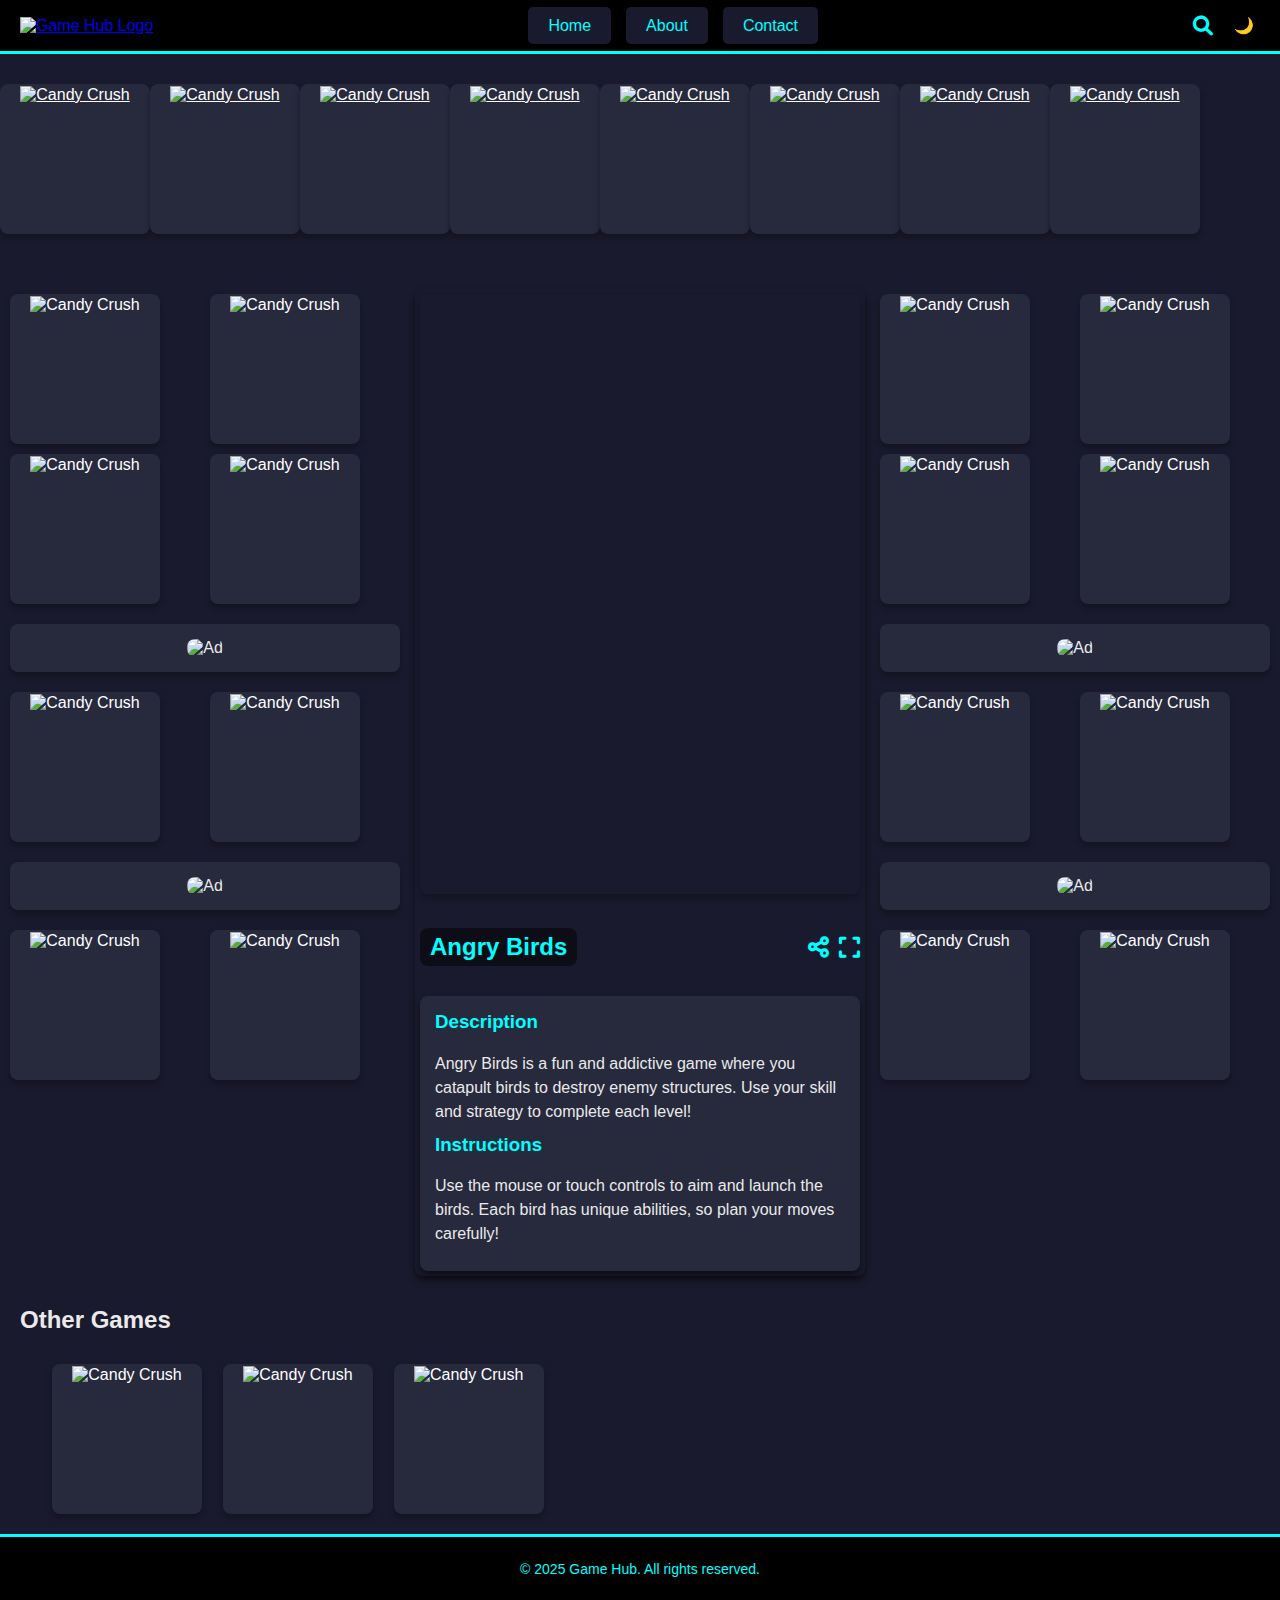
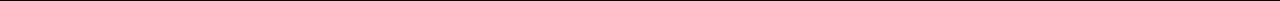
==== game/angry-birds.html @ 3f0ea78d "Update angry-birds.html" ====
<!DOCTYPE html>
<html lang="en">
<head>
    <meta charset="UTF-8">
    <meta name="viewport" content="width=device-width, initial-scale=1.0">
    <title>Game Hub - Angry Birds</title>
    <meta name="description" content="Play Angry Birds on Game Hub! Enjoy this exciting game and explore more.">
    <link rel="stylesheet" href="../gamepage.css">
    <link href="https://cdnjs.cloudflare.com/ajax/libs/font-awesome/6.0.0-beta3/css/all.min.css" rel="stylesheet">
<link href="https://cdnjs.cloudflare.com/ajax/libs/font-awesome/6.0.0-beta3/css/all.min.css" rel="stylesheet">

<style>
    /* Responsive Design */
    @media (max-width: 768px) {
        header {
            position: relative;
            display: flex;
            justify-content: space-between;
            align-items: center;
            padding: 5px 10px; /* Adjust padding for compact design */
            background-color: #000; /* Keep background consistent */
            height: 50px; /* Consistent header height */
        }

        .hamburger-menu {
            display: flex;
            justify-content: center;
            align-items: center;
            z-index: 20;
        }

        .hamburger-icon {
            font-size: 24px;
            color: #00FFFF;
            cursor: pointer;
        }

        .logo {
            flex: 1; /* Allow logo to take available space */
            text-align: center;
            margin: 0 auto;
            display: flex;
            align-items: center;
            justify-content: center;
        }

        .logo img {
            height: 30px; /* Adjust size for logo */
            object-fit: contain; /* Ensure logo fits within space */
        }

        .controls {
            display: flex;
            justify-content: flex-end; /* Align controls to the right */
            align-items: center;
            gap: 10px; /* Space between search and moon icons */
        }

        #search-icon,
        #dark-mode-toggle {
            font-size: 20px;
            color: #00FFFF;
            cursor: pointer;
            display: flex;
            align-items: center;
        }

        /* Search Overlay */
        #search-section {
            display: none; /* Initially hidden */
            position: fixed;
            top: 0;
            left: 0;
            width: 100%;
            height: 100%;
            background-color: rgba(0, 0, 0, 0.95); /* Semi-transparent black */
            z-index: 1000;
            overflow-y: auto; /* Allow scrolling */
        }

        .search-header {
            display: flex;
            justify-content: center; /* Align items horizontally */
            align-items: center;
            padding: 10px 20px;
            position: relative;
        }

        #overlay-search-bar {
            width: 90%; /* Full width on mobile */
            padding: 8px 12px; /* Adjust padding */
            font-size: 16px; /* Adjust font size */
            border: 2px solid #00FFFF; /* Cyan border */
            border-radius: 20px; /* Rounded corners */
            outline: none;
            background-color: #2a2a3b;
            color: #fff;
            box-sizing: border-box; /* Include padding in width */
            padding-right: 40px; /* Space for close button */
            position: relative;
        }

        #close-search-overlay {
            position: absolute;
            top: 50%;
            right: 15px; /* Position inside the search bar */
            transform: translateY(-50%);
            background-color: transparent;
            border: none;
            color: #00FFFF;
            font-size: 18px; /* Adjust font size */
            cursor: pointer;
            padding: 0;
            z-index: 1100;
        }

        #close-search-overlay:hover {
            color: #ff00ff; /* Change color on hover */
            transform: translateY(-50%) scale(1.2); /* Slight hover effect */
        }

        /* Game Cards Grid */
        .search-results-grid {
            display: grid;
            grid-template-columns: repeat(auto-fill, minmax(120px, 1fr)); /* Responsive grid */
            gap: 15px; /* Space between items */
            width: 100%; /* Full width */
            padding: 10px; /* Add padding */
            box-sizing: border-box;
        }

        .search-results-grid .game-card {
            position: relative;
            background: #27293d;
            color: #fff;
            text-align: center;
            border-radius: 8px;
            overflow: hidden;
            width: 100%; /* Full width for grid */
            aspect-ratio: 1; /* Maintain square ratio */
            box-shadow: 0 4px 6px rgba(0, 0, 0, 0.3);
            cursor: pointer;
        }

        .search-results-grid .game-card img {
            width: 100%;
            height: 100%;
            object-fit: cover;
        }

        .search-results-grid .game-card .game-title {
            position: absolute;
            bottom: 0;
            left: 0;
            right: 0;
            background: rgba(0, 0, 0, 0.5); /* Semi-transparent black */
            padding: 10px;
            font-size: 14px;
            color: #00FFFF; /* Cyan text */
            text-transform: uppercase;
            font-weight: bold;
        }
    }
</style>

<script>
document.addEventListener("DOMContentLoaded", function () {
    fetch("../index.html") // Fetch index.html content
        .then(response => response.text())
        .then(html => {
            let parser = new DOMParser();
            let doc = parser.parseFromString(html, "text/html");
            let gameList = doc.querySelector("#game-list"); // Find latest games

            if (gameList) {
                let latestGames = gameList.querySelectorAll(".game-card"); // Get all game cards
                let scrollingContainer = document.querySelector(".scrolling-container");

                scrollingContainer.innerHTML = ""; // ✅ Clear existing game cards first

                // Loop through latest games and add them to scrolling section
                latestGames.forEach((game, index) => {
                    if (index < 10) { // Limit to 10 latest games
                        let gameCard = document.createElement("a");
                        gameCard.classList.add("scrolling-game-card");
                        gameCard.href = game.getAttribute("href");
                        gameCard.innerHTML = game.innerHTML; // Copy image & title

                        scrollingContainer.appendChild(gameCard);
                    }
                });
            }
        })
        .catch(error => console.error("Error loading latest games:", error));
});
</script>

    
</head>
<body>
  <header>
    <div class="hamburger-menu" id="hamburger-menu">
        <div class="hamburger-icon" onclick="toggleMenu()">☰</div>
    </div>
    <div class="logo">
        <a href="index.html">
            <img src="images/logo.png" alt="Game Hub Logo">
        </a>
    </div>
    <nav>
       <ul class="nav-links">
            <li><a href="Category/action/Index.html">Home</a></li>
            <li><a href="about.html">About</a></li>
            <li><a href="contact.html">Contact</a></li>
        </ul>
    </nav>
  <div class="controls">
  <i id="search-icon" class="fas fa-search" onclick="openSearchSection()"></i>
      
 <div id="search-section" class="search-overlay">
    <div class="search-header">
        <input
            type="text"
            id="overlay-search-bar"
            placeholder="Search a game to play..."
            oninput="filterGamesOverlay()"
        />
        <button id="close-search-overlay" onclick="closeSearchSection()">✖</button>
    </div>
    <h2>Games</h2>
    <div class="search-results-grid" id="search-results-grid"></div>
</div>




    <button id="dark-mode-toggle">🌙</button>
</div>

</header>
       <section class="scrolling-games">
    <div class="scrolling-container">
        
       
        <!-- Add more game cards as needed -->
    </div>
</section>

<!-- Sliding Menu -->
<div class="mobile-menu" id="mobile-menu">
    <div class="menu-header">
        <button class="close-menu" onclick="toggleMenu()">✖</button>
    </div>
    <ul class="mobile-menu-links">
        <li><button class="filter-btn" data-category="all" onclick="toggleMenu()">All Games</button></li>
        <li><button class="filter-btn" data-category="action" onclick="toggleMenu()">Action</button></li>
        <li><button class="filter-btn" data-category="puzzle" onclick="toggleMenu()">Puzzle</button></li>
        <li><button class="filter-btn" data-category="sports" onclick="toggleMenu()">Sports</button></li>
    </ul>
    <div class="mobile-menu-socials">
        <a href="https://facebook.com" target="_blank" title="Facebook"><i class="fab fa-facebook"></i></a>
        <a href="https://twitter.com" target="_blank" title="Twitter"><i class="fab fa-twitter"></i></a>
        <a href="https://instagram.com" target="_blank" title="Instagram"><i class="fab fa-instagram"></i></a>
    </div>
</div>

    
    <main>
           <section class="game-section">
      <!-- Left Game Cards -->
<div class="left-section">
    <div class="leftright-grid">
       <a class="game-card" href="candy-crush.html" data-category="puzzle">
                <img src="../images/candy-crush-thumbnail.jpg" alt="Candy Crush">
                <div class="game-title">Candy Crush</div>
            </a>
       <a class="game-card" href="candy-crush.html" data-category="puzzle">
                <img src="../images/candy-crush-thumbnail.jpg" alt="Candy Crush">
                <div class="game-title">Candy Crush</div>
            </a>
       <a class="game-card" href="candy-crush.html" data-category="puzzle">
                <img src="../images/candy-crush-thumbnail.jpg" alt="Candy Crush">
                <div class="game-title">Candy Crush</div>
            </a>
        <a class="game-card" href="candy-crush.html" data-category="puzzle">
                <img src="../images/candy-crush-thumbnail.jpg" alt="Candy Crush">
                <div class="game-title">Candy Crush</div>
            </a>
    </div>
    <div class="ad-container">
        <img src="../images/War Robots Battle Mech Arena-512x384.jpg" alt="Ad" class="ad-image">
    </div>
    <div class="leftright-grid">
    <a class="game-card" href="candy-crush.html" data-category="puzzle">
                <img src="../images/candy-crush-thumbnail.jpg" alt="Candy Crush">
                <div class="game-title">Candy Crush</div>
            </a>
    <a class="game-card" href="candy-crush.html" data-category="puzzle">
                <img src="../images/candy-crush-thumbnail.jpg" alt="Candy Crush">
                <div class="game-title">Candy Crush</div>
            </a>
        </div>
      <div class="ad-container">
        <img src="../images/War Robots Battle Mech Arena-512x384.jpg" alt="Ad" class="ad-image">
    </div>
     <div class="leftright-grid">
    <a class="game-card" href="candy-crush.html" data-category="puzzle">
                <img src="../images/candy-crush-thumbnail.jpg" alt="Candy Crush">
                <div class="game-title">Candy Crush</div>
            </a>
    <a class="game-card" href="candy-crush.html" data-category="puzzle">
                <img src="../images/candy-crush-thumbnail.jpg" alt="Candy Crush">
                <div class="game-title">Candy Crush</div>
            </a>
        </div>
</div>

        <!-- Main Game Iframe -->
      
 <div class="game-content">
    <div class="iframe-container">
        <iframe src="https://www.crazygames.com/embed/ragdoll-archers"
                title="Angry Birds Game" allowfullscreen></iframe>
    </div>

    <div class="game-info-container">
        <div class="game-title">Angry Birds</div>
        <div class="game-buttons">
            <i class="fas fa-share-alt share-icon" onclick="shareGame()" title="Share"></i>
            <i class="fas fa-expand fullscreen-icon" onclick="makeFullscreen()" title="Full Screen"></i>
        </div>
    </div>

    <div class="game-description">
        <h3>Description</h3>
        <p>Angry Birds is a fun and addictive game where you catapult birds to destroy enemy structures. Use your skill and strategy to complete each level!</p>
        <h3>Instructions</h3>
        <p>Use the mouse or touch controls to aim and launch the birds. Each bird has unique abilities, so plan your moves carefully!</p>
    </div>
</div>

       <!-- Right Game Cards -->
<div class="right-section">
      <div class="leftright-grid">
       <a class="game-card" href="candy-crush.html" data-category="puzzle">
                <img src="../images/candy-crush-thumbnail.jpg" alt="Candy Crush">
                <div class="game-title">Candy Crush</div>
            </a>
       <a class="game-card" href="candy-crush.html" data-category="puzzle">
                <img src="../images/candy-crush-thumbnail.jpg" alt="Candy Crush">
                <div class="game-title">Candy Crush</div>
            </a>
        
       <a class="game-card" href="candy-crush.html" data-category="puzzle">
                <img src="../images/candy-crush-thumbnail.jpg" alt="Candy Crush">
                <div class="game-title">Candy Crush</div>
            </a>
        
         <a class="game-card" href="candy-crush.html" data-category="puzzle">
                <img src="../images/candy-crush-thumbnail.jpg" alt="Candy Crush">
                <div class="game-title">Candy Crush</div>
            </a>
    </div>
    <div class="ad-container">
        <img src="../images/War Robots Battle Mech Arena-512x384.jpg" alt="Ad" class="ad-image">
    </div>
    <div class="leftright-grid">
    <a class="game-card" href="candy-crush.html" data-category="puzzle">
                <img src="../images/candy-crush-thumbnail.jpg" alt="Candy Crush">
                <div class="game-title">Candy Crush</div>
            </a>
    <a class="game-card" href="candy-crush.html" data-category="puzzle">
                <img src="../images/candy-crush-thumbnail.jpg" alt="Candy Crush">
                <div class="game-title">Candy Crush</div>
            </a>
        </div>
    <div class="ad-container">
        <img src="../images/War Robots Battle Mech Arena-512x384.jpg" alt="Ad" class="ad-image">
    </div>
    <div class="leftright-grid">
    <a class="game-card" href="candy-crush.html" data-category="puzzle">
                <img src="../images/candy-crush-thumbnail.jpg" alt="Candy Crush">
                <div class="game-title">Candy Crush</div>
            </a>
    <a class="game-card" href="candy-crush.html" data-category="puzzle">
                <img src="../images/candy-crush-thumbnail.jpg" alt="Candy Crush">
                <div class="game-title">Candy Crush</div>
            </a>
        </div>
</div>
    </section>


        <h2>Other Games</h2>
        <div class="game-grid" id="game-grid">
            <a class="game-card" href="candy-crush.html" data-category="puzzle">
                <img src="../images/candy-crush-thumbnail.jpg" alt="Candy Crush">
                <div class="game-title">Candy Crush</div>
            </a>
             <a class="game-card" href="candy-crush.html" data-category="puzzle">
                <img src="../images/candy-crush-thumbnail.jpg" alt="Candy Crush">
                <div class="game-title">Candy Crush</div>
            </a>
             <a class="game-card" href="candy-crush.html" data-category="puzzle">
                <img src="../images/candy-crush-thumbnail.jpg" alt="Candy Crush">
                <div class="game-title">Candy Crush</div>
            </a>
           
      </div>
    </main>

    <footer>
        <p>&copy; 2025 Game Hub. All rights reserved.</p>
    </footer>
    


    <script src="../script.js"></script>
</body>
</html>
---- gamepage.css ----
/* General Styles */
* {
    box-sizing: border-box; /* Ensure padding and borders are included in element width */
}

body {
    font-family: 'Poppins', sans-serif;
    background-color: #1a1a2e; /* Dark gaming background */
    color: #eaeaea;
    margin: 0;
    padding: 0;
    width: 100%;
    overflow-x: hidden; /* Prevents horizontal scrolling */
}

h2 {
    text-align: left; /* Align the heading to the left */
    margin-left: 20px; /* Adjust this value to match the padding/margin of the game grid */
    font-size: 24px; /* Set a font size that fits your design */
    color: #eaeaea; /* Keep it consistent with your theme */
    margin-bottom: 10px; /* Space between the heading and the game grid */
}

@media (max-width: 768px) {
    h2 {
        text-align: center; /* Center align on mobile if needed */
        margin-left: 0; /* Reset margin for smaller screens */
    }
}

/* ========== HEADER ========== */
header {
    display: flex;
    justify-content: space-between;
    align-items: center;
    padding: 15px 20px;
    background-color: #000000; /* Black background for header */
    border-bottom: 3px solid #00FFFF; /* Cyan border */
    position: relative;
}

header .logo img {
    width: 150px;
}

header .controls {
    display: flex;
    align-items: center;
    gap: 15px;
}

/* ========== NAVIGATION STYLING ========== */
.nav-links {
    display: flex;
    list-style: none;
    gap: 15px;
    margin: 0;
    padding: 0;
}

.nav-links a {
    text-decoration: none;
    background-color: #1a1a2e;
    color: #00FFFF;
    padding: 10px 20px;
    font-size: 16px;
    border-radius: 5px;
    transition: background 0.3s ease, color 0.3s ease, transform 0.2s ease;
}

.nav-links a:hover {
    background-color: #00FFFF;
    color: #000;
    transform: scale(1.1);
}
/* General Search Overlay */
.search-overlay {
    display: none; /* Initially hidden */
    position: fixed;
    top: 0;
    left: 0;
    width: 100%;
    height: 100%;
    background-color: rgba(0, 0, 0, 0.95); /* Semi-transparent black */
    z-index: 1000;
    padding: 20px;
    overflow-y: auto; /* Allow scrolling on long results */
    color: #eaeaea;
    box-sizing: border-box; /* Include padding in width/height calculations */
}

/* Search Header - Desktop */
.search-header {
    display: flex;
    justify-content: center; /* Center-align the search bar */
    align-items: center;
    margin-bottom: 20px;
    position: sticky;
    top: 0;
    background: rgba(0, 0, 0, 0.95); /* Sticky header with same background */
    padding: 10px 0;
    z-index: 1001; /* Ensure it stays above content */
    position: relative; /* Ensure children can be positioned absolutely */
}

/* Search Bar */
#overlay-search-bar {
    width: 50%; /* Default desktop width */
    padding: 8px 12px; /* Adjust padding */
    font-size: 14px; /* Font size */
    border: 2px solid #00FFFF; /* Cyan border */
    border-radius: 20px; /* Rounded corners */
    outline: none;
    background-color: #2a2a3b;
    color: #fff;
    box-sizing: border-box; /* Ensure padding is included in width */
    transition: border-color 0.3s ease, box-shadow 0.3s ease;
    padding-right: 40px; /* Space for close button */
}

/* Close Button Inside the Search Bar */
#close-search-overlay {
    position: absolute;
    top: 50%;
    right: calc(25% + 15px); /* Align to the right of the search bar */
    transform: translateY(-50%);
    background-color: transparent;
    border: none;
    color: #00FFFF; /* Cyan color */
    font-size: 18px;
    cursor: pointer;
    padding: 0;
    transition: color 0.3s ease, transform 0.3s ease;
}

#close-search-overlay:hover {
    color: #ff00ff; /* Change color on hover */
    transform: translateY(-50%) scale(1.2); /* Slight hover effect */
}

/* Focus Effect for Search Bar */
#overlay-search-bar:focus {
    border-color: #00FFFF;
    box-shadow: 0 0 5px #00FFFF; /* Subtle glow effect */
}

/* Responsive Adjustments for Mobile */
@media (max-width: 768px) {
    .search-header {
        flex-direction: row; /* Keep search bar and close button aligned */
        justify-content: center;
    }

    #overlay-search-bar {
        width: 90%; /* Full-width on mobile */
        margin-right: 0;
        font-size: 16px; /* Slightly larger font */
        padding-right: 40px;
    }

    #close-search-overlay {
        right: 5%; /* Adjust position for mobile view */
    }
}

/* Game Cards Grid */
.search-results-grid {
    display: grid;
    grid-template-columns: repeat(auto-fill, minmax(120px, 1fr)); /* Responsive grid */
    gap: 15px; /* Space between items */
    width: 100%; /* Full width */
    padding: 10px;
    box-sizing: border-box;
}

.search-results-grid .game-card {
    position: relative;
    background: #27293d;
    color: #fff;
    text-align: center;
    border-radius: 8px;
    overflow: hidden;
    width: 100%; /* Full width for grid */
    aspect-ratio: 1; /* Maintain square ratio */
    box-shadow: 0 4px 6px rgba(0, 0, 0, 0.3);
    cursor: pointer;
}

.search-results-grid .game-card img {
    width: 100%;
    height: 100%;
    object-fit: cover;
}

.search-results-grid .game-card .game-title {
    position: absolute;
    bottom: 0;
    left: 0;
    right: 0;
    background: rgba(0, 0, 0, 0.5); /* Semi-transparent black */
    padding: 10px;
    font-size: 14px;
    color: #00FFFF; /* Cyan text */
    text-transform: uppercase;
    font-weight: bold;
}


#dark-mode-toggle {
    background-color: transparent;
    border: none;
    color: #fff;
    font-size: 16px;
    cursor: pointer;
    transition: color 0.3s ease;
}

#dark-mode-toggle:hover {
    color: #007bff;
}
/* Game Grid */
.game-grid {
    display: grid;
    grid-template-columns: repeat(auto-fill, minmax(150px, 1fr)); /* Create multiple columns */
    gap: 20px; /* Space between cards */
    padding: 20px; /* Internal padding */
    margin:0 auto; /* Center the grid */
    width: 95%; /* Add some buffer space */
    box-sizing: border-box; /* Ensure padding is included in width */
}


/* Game Card */
.game-card {
    position: relative;
    background: #27293d;
    color: #fff;
    text-align: center;
    border-radius: 8px;
    overflow: hidden;
    cursor: pointer;
    transition: transform 0.3s ease, box-shadow 0.3s ease, border 0.3s ease;
    box-shadow: 0 4px 6px rgba(0, 0, 0, 0.3);
    width: 150px;
    height: 150px;
    border: 2px solid transparent; /* Default border is transparent */
}

/* Responsive Design */
@media (max-width: 768px) {
    .game-grid {
        display: grid;
        grid-template-columns: repeat(auto-fill, minmax(120px, 1fr)); /* Create multiple columns */
        gap: 30px; /* Reduce gap for better spacing */
        padding: 10px;
        width: 100%; /* Ensure it takes full width */
    }

     .game-card {
        width: 150px; /* Keep card width consistent */
        height: 150px; /* Keep card height consistent */
    }
}




.game-card img {
    width: 100%;
    height: 100%;
    object-fit: cover;
    transition: opacity 0.3s ease;
}

/* Hover Effect */
.game-card:hover {
    transform: scale(1.1);
    box-shadow: 0 6px 12px rgba(0, 0, 0, 0.5);
    border: 2px solid #00FFFF; /* Thin cyan border on hover */
}

.game-card:hover img {
    opacity: 0.3; /* Dim image on hover */
}


.game-card:hover img {
    opacity: 0.3;
}

/* Game Card Title */
.game-card .game-title {
    position: absolute;
    bottom: 0;
    left: 0;
    right: 0;
    padding: 10px;
    background-color: rgba(0, 0, 0, 0.3); /* Semi-transparent black */
    color: #00FFFF; /* Updated title color to cyan */
    font-size: 14px;
    font-weight: bold;
    opacity: 0;
    transition: opacity 0.3s ease, background-color 0.3s ease;
    text-transform: uppercase;
}

/* Hover Effect for Title */
.game-card:hover .game-title {
    opacity: 1;
    background-color: rgba(0, 0, 0, 0.3); /* Slightly more transparent on hover */
}


/* Footer */
footer {
    background-color: #000000; /* Black background */
    color: #00FFFF; /* Cyan text */
    text-align: center;
    padding: 10px;
    font-size: 14px;
    border-top: 3px solid #00FFFF; /* Cyan border to match theme */
    width: 100%; /* Ensure footer doesn't overflow */
}

footer a {
    color: #00FFFF; /* Cyan links */
    text-decoration: none; /* Remove underline */
    transition: color 0.3s ease; /* Smooth hover effect */
}

footer a:hover {
    color: #007bff; /* Light blue hover color */
    text-decoration: underline; /* Underline on hover */
}

/* Game Section */
.game-section {
    display: flex;
    justify-content: space-between; /* Add spacing between sections */
    align-items: flex-start; /* Align items to the top */
    gap: 10px; /* Space between left, center, and right sections */
    width: 100%; /* Ensure it takes full width */
    max-width: 1800px; /* Ensure enough space for all sections */
    margin: 0 auto; /* Center the entire section */
    padding: 20px; /* Add padding for spacing */
}

/* Adjust the iframe container to match the game content width */
.iframe-container {
    width: 100%; /* Take the full width of the parent container */
    max-width: 100%; /* Ensure it doesn't exceed the parent width */
    margin: 0 auto;
}

.iframe-container iframe {
    width: 100%; /* Make the iframe fill the container */
    height: 600px; /* Keep a consistent height */
    border: none;
    border-radius: 8px;
    box-shadow: 0 4px 6px rgba(0, 0, 0, 0.3); /* Add subtle shadow */
}

.game-info-container {
    display: flex;
    justify-content: space-between;
    align-items: center;
    margin: 10px auto;
    width: 100%; /* Ensure it takes full width */
    max-width: 1000px;
}

.game-title {
    font-size: 20px;
    font-weight: bold;
    color: #eaeaea;
    background-color: rgba(0, 0, 0, 0.5);
    padding: 5px 10px;
    border-radius: 8px;
}

.game-buttons {
    display: flex;
    gap: 10px;
}

.fullscreen-icon,
.share-icon {
    font-size: 24px;
    color: #00FFFF;
    cursor: pointer;
    transition: color 0.3s ease, transform 0.2s ease;
}

.fullscreen-icon:hover,
.share-icon:hover {
    color: #007bff;
    transform: scale(1.2);
}

/* Ensure hamburger menu is visible on mobile */
.hamburger-menu {
    display: none; /* Default: hidden for larger screens */
    position: absolute;
    left: 20px;
    top: 15px;
    z-index: 10;
}

.hamburger-icon {
    font-size: 24px;
    color: #00FFFF;
    cursor: pointer;
    user-select: none;
}

/* Show the hamburger menu on mobile screens */
@media (max-width: 768px) {
    .hamburger-menu {
        display: block; /* Visible on screens smaller than 768px */
    }

    nav {
        display: none; /* Hide the desktop navigation */
    }

    header {
        flex-direction: row;
        justify-content: space-between;
        align-items: center;
    }
}

/* Mobile Menu */
.mobile-menu {
    position: fixed;
    top: 0;
    left: -100%;
    height: 100%;
    width: 250px;
    background-color: #1a1a2e;
    color: #eaeaea;
    box-shadow: 2px 0 5px rgba(0, 0, 0, 0.5);
    transition: left 0.3s ease;
    z-index: 20;
    display: flex;
    flex-direction: column;
    justify-content: space-between;
    padding: 20px;
    overflow-y: auto; /* Add scroll in case of overflow */
}

.menu-header {
    display: flex;
    justify-content: flex-end;
}

.close-menu {
    background: none;
    border: none;
    color: #00FFFF;
    font-size: 20px;
    cursor: pointer;
}

.close-menu:hover {
    color: #007bff;
}

.mobile-menu-links {
    list-style: none;
    padding: 0;
    margin: 20px 0; /* Add margin to push items down */
}

.mobile-menu-links li {
    margin: 10px 0;
    text-align: left; /* Align text to the left */
}

.mobile-menu-links li button {
    background: none;
    border: none;
    color: #00FFFF;
    font-size: 18px;
    cursor: pointer;
    text-align: left;
    width: 100%;
    transition: color 0.3s ease;
}

.mobile-menu-links li button:hover {
    color: #007bff;
}

.mobile-menu-socials {
    display: flex;
    justify-content: center; /* Center align the icons */
    align-items: center; /* Vertically center the icons */
    gap: 15px; /* Space between the icons */
    margin-top: auto; /* Push the icons to the bottom of the menu */
    padding-bottom: 20px; /* Add padding at the bottom for better spacing */
    position: relative; /* Ensure proper placement */
}

.mobile-menu-socials a {
    color: #00FFFF;
    font-size: 24px; /* Adjust size for better visibility */
    text-decoration: none;
    transition: color 0.3s ease, transform 0.2s ease;
}

.mobile-menu-socials a:hover {
    color: #007bff;
    transform: scale(1.2); /* Add a hover zoom effect */
}

/* Ensure search icon is styled */
#search-icon {
    font-size: 24px;
    color: #00FFFF;
    cursor: pointer;
    display: none; /* Hidden by default */
}

/* Mobile styles for search */
@media (max-width: 768px) {
    #search-bar {
        display: none; /* Hide search bar initially */
    }

    #search-icon {
        display: block; /* Show search icon on mobile */
    }
}

#search-container {
    display: none; /* Initially hidden */
    flex-direction: row;
    align-items: center;
    gap: 10px;
}

#search-bar {
    display: inline-block;
    padding: 8px 12px;
    border: 1px solid #444;
    border-radius: 4px;
    background-color: #2a2a3b;
    color: #fff;
    font-size: 16px;
    width: 100%; /* Full width */
}

#close-search {
    font-size: 20px;
    color: #00FFFF;
    cursor: pointer;
    display: block; /* Visible when search is open */
}

#search-icon {
    font-size: 20px;
    color: #00FFFF;
    cursor: pointer;
    display: block; /* Visible when search is closed */
}

@media (max-width: 768px) {
    #search-bar {
        width: auto; /* Adjust width for mobile */
    }
}

/* Game Section For Left and Right Section */
.left-section,
.right-section {
    flex: 0 0 400px; /* Shrink to 250px */
    max-width: 450px; /* Prevent them from growing */
}

/* Game Grid (2x2 layout) */
.leftright-grid {
    display: grid;
    grid-template-columns: repeat(2, 1fr); /* Two columns */
    gap: 10px; /* Spacing between cards */
    margin-bottom: 20px; /* Space between grid and ad container */
}

/* Game Card Hover and Clickable Style */
.game-card {
    position: relative;
    background: #27293d;
    color: #fff;
    text-align: center;
    border-radius: 8px;
    overflow: hidden;
    cursor: pointer;
    transition: transform 0.3s ease, box-shadow 0.3s ease, border 0.3s ease;
    box-shadow: 0 4px 6px rgba(0, 0, 0, 0.3);
    border: 2px solid transparent;
    text-decoration: none; /* Remove underline for clickable cards */
}

.game-card img {
    width: 100%;
    height: 100%;
    object-fit: cover;
    transition: opacity 0.3s ease;
}

.game-card:hover {
    transform: scale(1.1);
    box-shadow: 0 6px 12px rgba(0, 0, 0, 0.5);
    border: 2px solid #00FFFF;
}

.game-card:hover img {
    opacity: 0.3; /* Dim the image on hover */
}

.game-card .game-title {
    position: absolute;
    bottom: 0;
    left: 0;
    right: 0;
    padding: 10px;
    background-color: rgba(0, 0, 0, 0.6); /* Semi-transparent background */
    color: #00FFFF;
    font-size: 14px;
    font-weight: bold;
    text-transform: uppercase;
    opacity: 0;
    transition: opacity 0.3s ease;
}

.game-card:hover .game-title {
    opacity: 1; /* Show title on hover */
}

/* Ad Container Style */
.ad-container {
    display: flex;
    justify-content: center;
    align-items: center;
    padding: 15px;
    background-color: #27293d;
    border-radius: 8px;
    box-shadow: 0 4px 6px rgba(0, 0, 0, 0.3);
    margin-top: 20px; /* Add spacing between the grid and ad container */
    margin-bottom: 20px; /* Add spacing between the grid and ad container */
}

.ad-container img {
    max-width: 100%;
    height: auto;
    border-radius: 8px;
}

/* Adjustments for Responsive Design */
@media (max-width: 768px) {
    .leftright-grid {
        grid-template-columns: repeat(2, 1fr); /* Maintain 2x2 grid */
        gap: 10px;
    }

    .ad-container {
        padding: 10px;
        margin-top: 10px; /* Adjust spacing for smaller screens */
    }
}

/* Responsive Design */
@media (max-width: 768px) {
    .game-section {
        flex-direction: column;
        align-items: center;
        gap: 20px;
    }

    .left-section,
    .right-section {
        display: none; /* Hide the sections on smaller screens */
    }
}

/* Game Content Section */
.game-content {
    flex-grow: 1;
    display: flex;
    flex-direction: column;
    align-items: center;
    gap: 20px;
    width: 100%; /* Ensure it takes full width */
    max-width: 1400px; /* Reduce the maximum width */
    margin: 20px auto;
    padding: 20px;
    background-color: #1a1a2e;
    border-radius: 8px;
    box-shadow: 0 4px 6px rgba(0, 0, 0, 0.5);
}

/* Adjust the game content for larger screens */
@media (min-width: 1440px) {
    .game-section {
        max-width: 2000px; /* Extra space for large screens */
    }

    .game-content {
        max-width: 1800px; /* Grow to match increased parent width */
    }
}

.iframe-container iframe {
    width: 100%;
    height: 600px;
    border: none;
    border-radius: 8px;
    box-shadow: 0 4px 6px rgba(0, 0, 0, 0.3); /* Add subtle shadow */
}

.game-info-container {
    display: flex;
    justify-content: space-between;
    align-items: center;
    width: 100%; /* Make it full-width of the parent container */
}

.game-title {
    font-size: 24px;
    font-weight: bold;
    color: #00FFFF;
}
.game-buttons {
    display: flex;
    gap: 10px;
}

.fullscreen-icon,
.share-icon {
    font-size: 24px;
    color: #00FFFF;
    cursor: pointer;
    transition: color 0.3s ease, transform 0.2s ease;
}

.fullscreen-icon:hover,
.share-icon:hover {
    color: #007bff;
    transform: scale(1.2);
}

.game-description {
    width: 100%;
    background-color: #27293d;
    padding: 15px;
    border-radius: 8px;
    box-shadow: 0 4px 6px rgba(0, 0, 0, 0.5);
    max-height: 400px; /* Adjust based on your needs */
    overflow-y: hidden; /* Default: hide overflow */
    transition: overflow-y 0.3s ease; /* Smooth transition */
}

/* Heading style */
.game-description h3 {
    color: #00FFFF; /* Cyan for headings */
    margin-top: 0;
}

/* Paragraph style */
.game-description p {
    color: #eaeaea; /* White for text */
    margin: 10px 0;
    line-height: 1.5;
}

/* Enable scrolling if content exceeds max-height */
.game-description:hover {
    overflow-y: auto;
}

.game-section, .game-content, .left-section, .right-section {
    margin: 5px auto;
    padding: 5px;
}

@media (max-width: 768px) {
    .game-grid {
        padding: 15px;
        width: 90%; /* Add space on smaller screens */
    }

    .game-content {
        width: 95%;
        max-width: 100%; /* Allow full width on small screens */
    }

    .game-section {
        width: 95%; /* Match other elements */
        padding: 15px;
    }
}

/* Responsive Design for Medium Screens */
@media (min-width: 769px) and (max-width: 1200px) {
    .game-section {
        gap: 15px; /* Reduce the gap between sections for medium screens */
    }

    .game-grid {
        grid-template-columns: repeat(2, 1fr); /* Keep 2x2 layout for game cards */
        gap: 15px; /* Slightly reduce spacing between cards */
    }

    .game-card {
        width: 120px; /* Shrink the card width for better fit */
        height: 120px; /* Maintain square shape */
        font-size: 12px; /* Adjust font size for smaller cards */
    }

    .ad-container {
        padding: 10px; /* Adjust padding for medium screens */
    }
}

/* Scrolling Games Section */
.scrolling-games {
    width: 100%;
    background-color: #1a1a2e; /* Match the theme */
    padding: 10px 0;
    overflow: hidden; /* Keep this to hide out-of-view cards */
    position: relative;
    margin-top: 20px;
}

.scrolling-container {
    display: flex;
    position: relative;
    height: 180px;
    overflow-x: auto; /* Enable manual horizontal scrolling */
    white-space: nowrap;
    scroll-behavior: smooth;
    -webkit-overflow-scrolling: touch; /* Smooth scrolling for iOS */
}

.scrolling-container::-webkit-scrollbar {
    display: none; /* Hide scrollbar */
}

.scrolling-game-card {
    flex-shrink: 0; /* Prevent cards from shrinking */
    position: relative; /* Ensure child elements are positioned relative to this */
    background: #27293d;
    color: #fff;
    text-align: center;
    border-radius: 8px;
    overflow: hidden;
    width: 150px;
    height: 150px;
    box-shadow: 0 4px 6px rgba(0, 0, 0, 0.3);
    border: 2px solid transparent; /* Default border is transparent */
    transition: transform 0.3s ease, box-shadow 0.3s ease, border 0.3s ease;
    cursor: pointer; /* Indicate interactivity */
}

.scrolling-game-card img {
    width: 100%;
    height: 100%;
    object-fit: cover;
    transition: opacity 0.3s ease; /* Add smooth fade effect */
}

/* Hover Effect for Scrolling Cards */
.scrolling-game-card:hover {
    transform: scale(1.1);
    box-shadow: 0 6px 12px rgba(0, 0, 0, 0.5);
    border: 2px solid #00FFFF; /* Thin cyan border on hover */
}

.scrolling-game-card:hover img {
    opacity: 0.3; /* Dim the image on hover */
}

/* Title for Scrolling Cards */
.scrolling-game-card .game-title {
    position: absolute;
    bottom: 0;
    left: 0;
    right: 0;
    padding: 10px;
    background-color: rgba(0, 0, 0, 0.3); /* Semi-transparent black */
    color: #00FFFF; /* Cyan title color */
    font-size: 14px;
    font-weight: bold;
    opacity: 0; /* Initially hidden */
    transition: opacity 0.3s ease, background-color 0.3s ease;
    text-transform: uppercase;
}

/* Show Title on Hover */
.scrolling-game-card:hover .game-title {
    opacity: 1;
    background-color: rgba(0, 0, 0, 0.3); /* Slightly more transparent on hover */
}

/* Animation for scrolling */
@keyframes scroll-left {
    0% {
        transform: translateX(100%);
    }
    100% {
        transform: translateX(-100%);
    }
}

/* Responsive Adjustments */
@media (max-width: 768px) {
    .scrolling-game-card {
        width: 120px;
        height: 120px;
    }

    .scrolling-container {
        gap: 10px;
        animation-duration: 20s; /* Slower scrolling on smaller screens */
    }
}
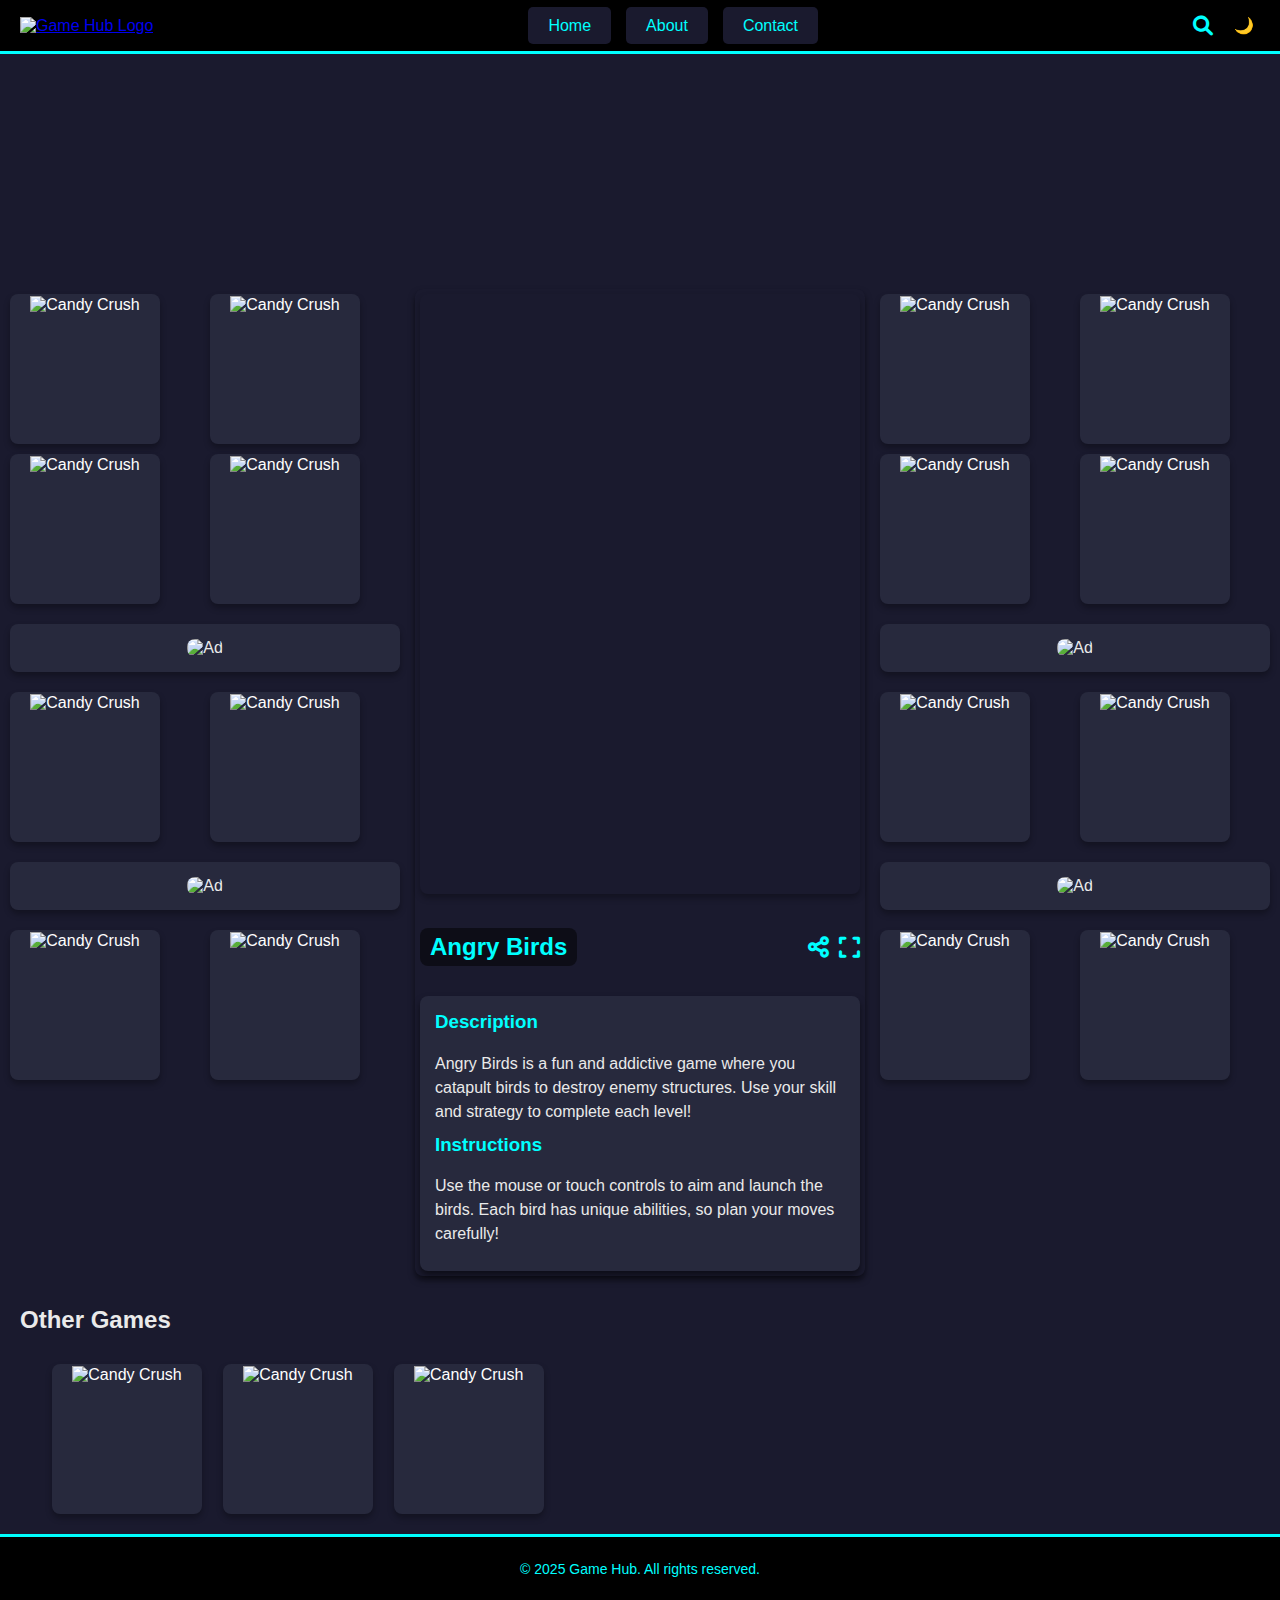
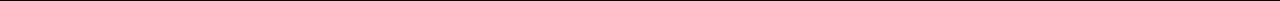
==== commit e1278734: "Update angry-birds.html" ====
--- a/game/angry-birds.html
+++ b/game/angry-birds.html
@@ -163,37 +163,7 @@
     }
 </style>
 
-<script>
-document.addEventListener("DOMContentLoaded", function () {
-    fetch("../index.html") // Fetch index.html content
-        .then(response => response.text())
-        .then(html => {
-            let parser = new DOMParser();
-            let doc = parser.parseFromString(html, "text/html");
-            let gameList = doc.querySelector("#game-list"); // Find latest games
-
-            if (gameList) {
-                let latestGames = gameList.querySelectorAll(".game-card"); // Get all game cards
-                let scrollingContainer = document.querySelector(".scrolling-container");
-
-                scrollingContainer.innerHTML = ""; // ✅ Clear existing game cards first
-
-                // Loop through latest games and add them to scrolling section
-                latestGames.forEach((game, index) => {
-                    if (index < 10) { // Limit to 10 latest games
-                        let gameCard = document.createElement("a");
-                        gameCard.classList.add("scrolling-game-card");
-                        gameCard.href = game.getAttribute("href");
-                        gameCard.innerHTML = game.innerHTML; // Copy image & title
-
-                        scrollingContainer.appendChild(gameCard);
-                    }
-                });
-            }
-        })
-        .catch(error => console.error("Error loading latest games:", error));
-});
-</script>
+
 
     
 </head>
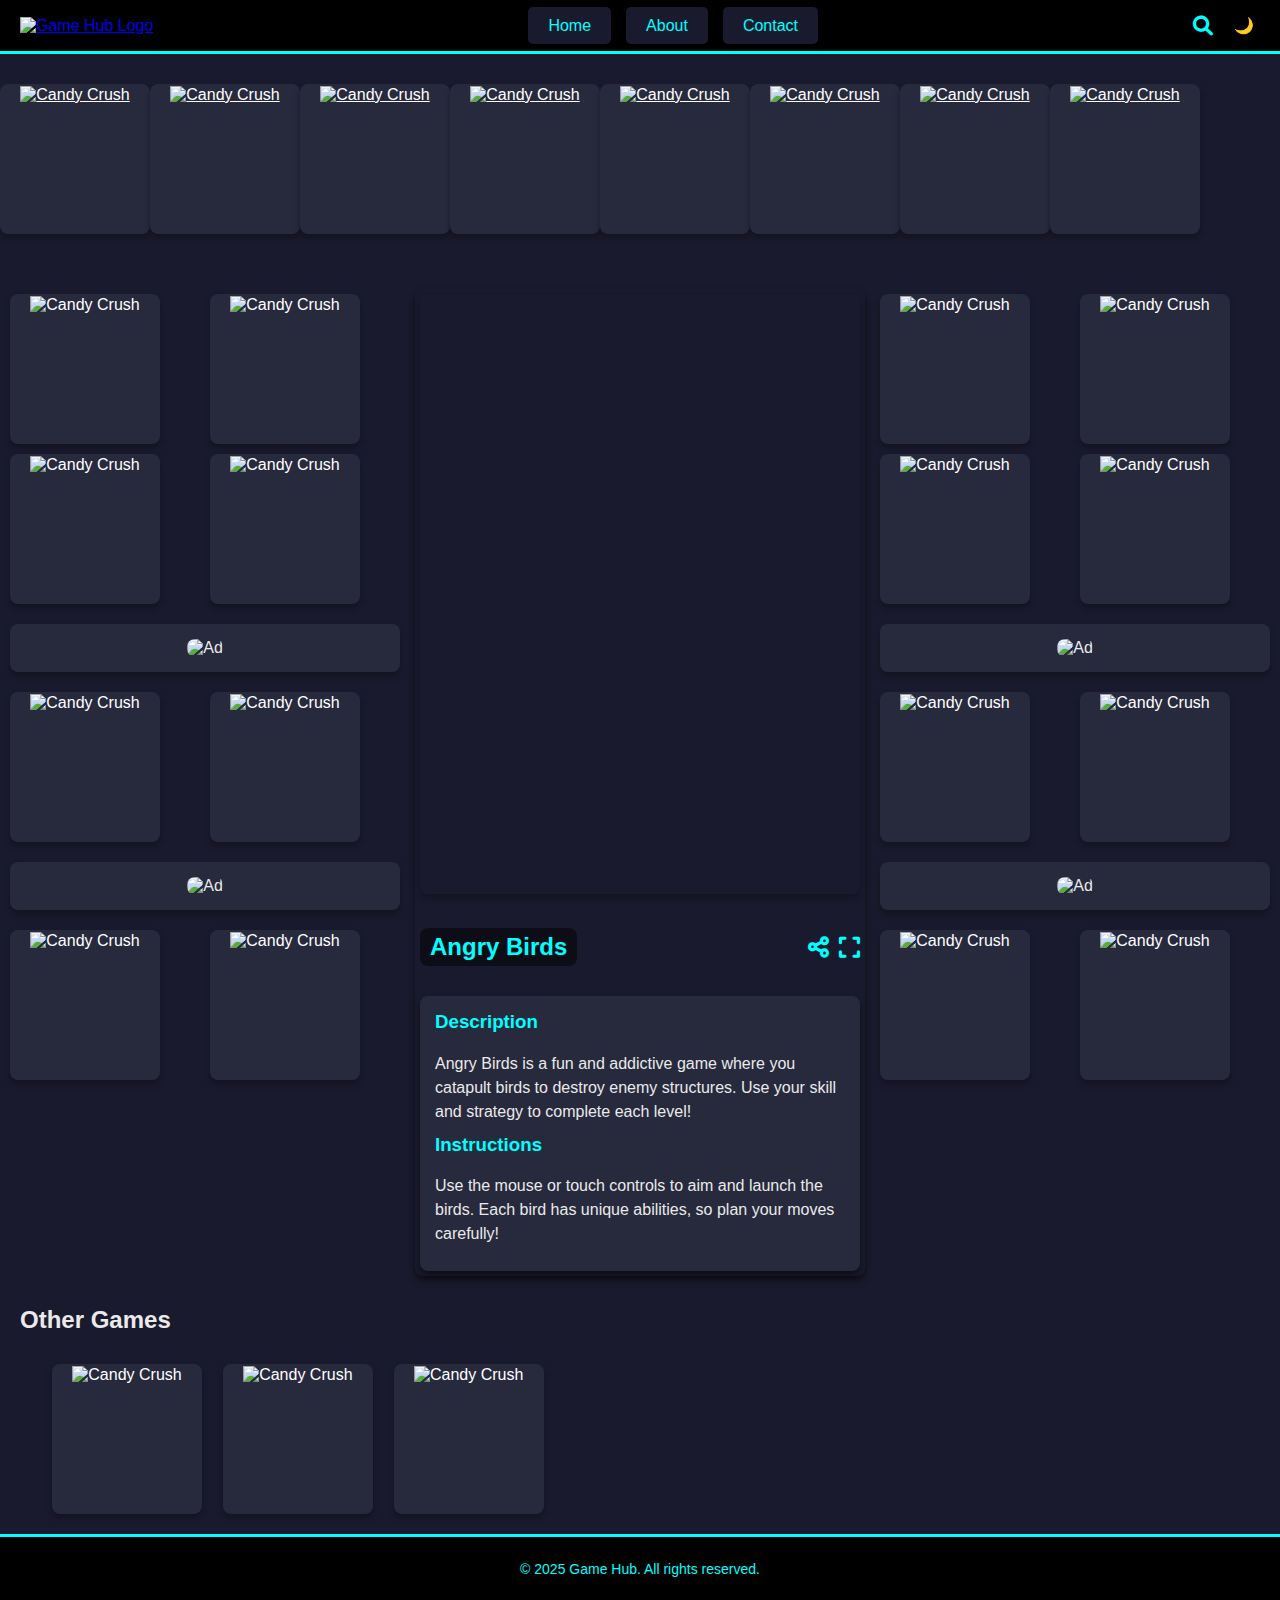
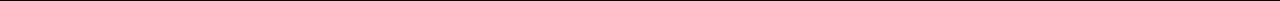
==== commit e8e2f954: "Update angry-birds.html" ====
--- a/game/angry-birds.html
+++ b/game/angry-birds.html
@@ -163,6 +163,117 @@
     }
 </style>
 
+<script>
+document.addEventListener("DOMContentLoaded", function () {
+    console.log("Fetching latest games...");
+
+    fetch("/index.html")
+        .then(response => {
+            if (!response.ok) {
+                throw new Error("Failed to load index.html");
+            }
+            return response.text();
+        })
+        .then(html => {
+            let parser = new DOMParser();
+            let doc = parser.parseFromString(html, "text/html");
+            let gameList = doc.querySelector("#game-list");
+
+            if (!gameList) {
+                console.error("⚠️ #game-list not found in index.html!");
+                return;
+            }
+
+            let latestGames = gameList.querySelectorAll(".game-card");
+            let scrollingContainer = document.querySelector(".scrolling-container");
+
+            scrollingContainer.innerHTML = ""; // ✅ Clear existing game cards
+
+            if (latestGames.length === 0) {
+                console.warn("⚠️ No games found in #game-list!");
+                return;
+            }
+
+            // ✅ Add latest games to scrolling section
+            latestGames.forEach((game, index) => {
+                if (index < 10) { // ✅ Limit to 10 games
+                    let gameCard = document.createElement("a");
+                    gameCard.classList.add("scrolling-game-card");
+                    gameCard.href = game.getAttribute("href");
+                    gameCard.innerHTML = game.innerHTML; // ✅ Copy image & title
+
+                    scrollingContainer.appendChild(gameCard);
+                }
+            });
+
+            console.log("✅ Successfully updated scrolling games!");
+
+            // ✅ Reapply scrolling animation after new games are loaded
+            initializeScrollingGames();
+        })
+        .catch(error => console.error("❌ Error loading latest games:", error));
+});
+
+/** 🔄 Reapply Scrolling Animation */
+function initializeScrollingGames() {
+    const scrollingContainer = document.querySelector(".scrolling-container");
+    const cards = [...document.querySelectorAll(".scrolling-game-card")];
+
+    if (cards.length === 0) {
+        console.warn("⚠️ No game cards found for scrolling!");
+        return;
+    }
+
+    let speed = 2;
+    let isPaused = false;
+    let isUserInteracting = false;
+    let startX, scrollLeft;
+    let interactionTimeout;
+    let isMobile = "ontouchstart" in window || navigator.maxTouchPoints > 0;
+
+    function loop() {
+        if (!isPaused && !isUserInteracting) { 
+            scrollingContainer.scrollLeft += speed;
+
+            // Loop back to the start when reaching the end
+            if (scrollingContainer.scrollLeft >= scrollingContainer.scrollWidth - scrollingContainer.clientWidth) {
+                scrollingContainer.scrollLeft = 0;
+            }
+        }
+        requestAnimationFrame(loop);
+    }
+
+    loop();
+
+    // ✅ Stop auto-scroll when hovered (for desktop)
+    if (!isMobile) {
+        scrollingContainer.addEventListener("mouseenter", () => isPaused = true);
+        scrollingContainer.addEventListener("mouseleave", () => isPaused = false);
+    }
+
+    // ✅ Mobile Swipe Support
+    if (isMobile) {
+        scrollingContainer.addEventListener("touchstart", (e) => {
+            isUserInteracting = true;
+            clearTimeout(interactionTimeout);
+            startX = e.touches[0].pageX;
+            scrollLeft = scrollingContainer.scrollLeft;
+        });
+
+        scrollingContainer.addEventListener("touchmove", (e) => {
+            const x = e.touches[0].pageX;
+            const walk = startX - x;
+            scrollingContainer.scrollLeft = scrollLeft + walk;
+        });
+
+        scrollingContainer.addEventListener("touchend", () => {
+            interactionTimeout = setTimeout(() => {
+                isUserInteracting = false;
+            }, 3000);
+        });
+    }
+}
+</script>
 
 
     
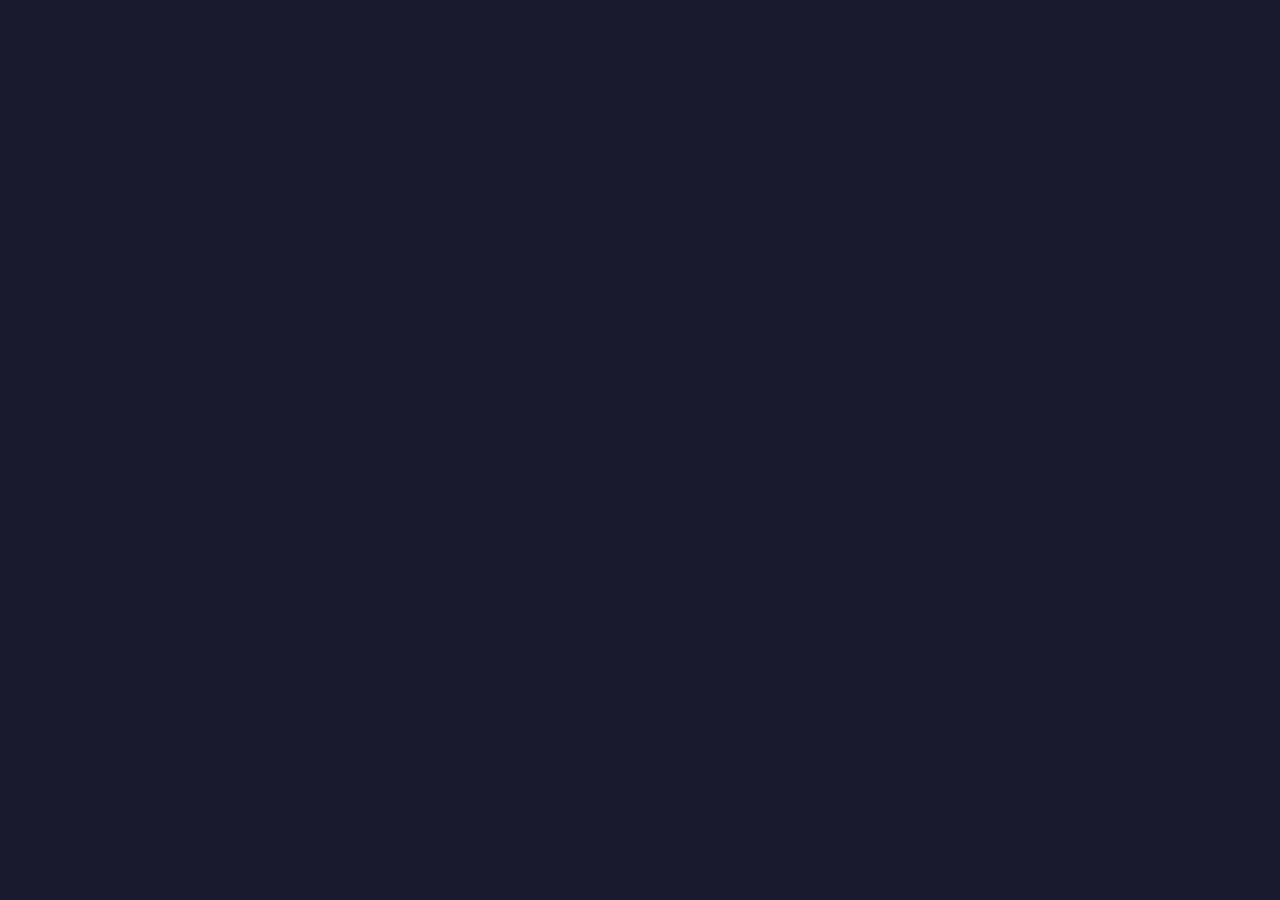
==== commit f21c913e: "Update angry-birds.html" ====
--- a/game/angry-birds.html
+++ b/game/angry-birds.html
@@ -161,33 +161,31 @@
             font-weight: bold;
         }
     }
-</style>
-
 <script>
 document.addEventListener("DOMContentLoaded", function () {
-    console.log("Fetching latest games...");
-
-    fetch("/index.html")
+    console.log("📢 Fetching latest games...");
+
+    fetch("../index.html")  // ✅ Ensure correct path (try "./index.html" if needed)
         .then(response => {
             if (!response.ok) {
-                throw new Error("Failed to load index.html");
+                throw new Error("❌ Failed to load index.html");
             }
             return response.text();
         })
         .then(html => {
             let parser = new DOMParser();
             let doc = parser.parseFromString(html, "text/html");
-            let gameList = doc.querySelector("#game-list");
+            let gameList = doc.querySelector("#game-list"); // ✅ Find latest games
 
             if (!gameList) {
-                console.error("⚠️ #game-list not found in index.html!");
+                console.error("⚠️ #game-list NOT found in index.html!");
                 return;
             }
 
-            let latestGames = gameList.querySelectorAll(".game-card");
+            let latestGames = gameList.querySelectorAll(".game-card"); // ✅ Get all game cards
             let scrollingContainer = document.querySelector(".scrolling-container");
 
-            scrollingContainer.innerHTML = ""; // ✅ Clear existing game cards
+            scrollingContainer.innerHTML = ""; // ✅ Clear old game cards
 
             if (latestGames.length === 0) {
                 console.warn("⚠️ No games found in #game-list!");
@@ -196,7 +194,7 @@
 
             // ✅ Add latest games to scrolling section
             latestGames.forEach((game, index) => {
-                if (index < 10) { // ✅ Limit to 10 games
+                if (index < 10) { // ✅ Limit to 10 latest games
                     let gameCard = document.createElement("a");
                     gameCard.classList.add("scrolling-game-card");
                     gameCard.href = game.getAttribute("href");
@@ -209,13 +207,16 @@
             console.log("✅ Successfully updated scrolling games!");
 
             // ✅ Reapply scrolling animation after new games are loaded
-            initializeScrollingGames();
+            setTimeout(() => {
+                initializeScrollingGames();
+            }, 500);
         })
         .catch(error => console.error("❌ Error loading latest games:", error));
 });
 
 /** 🔄 Reapply Scrolling Animation */
 function initializeScrollingGames() {
+    console.log("🔄 Reinitializing scrolling games animation...");
     const scrollingContainer = document.querySelector(".scrolling-container");
     const cards = [...document.querySelectorAll(".scrolling-game-card")];
 
@@ -272,8 +273,11 @@
             }, 3000);
         });
     }
+
+    console.log("✅ Scrolling animation reinitialized.");
 }
 </script>
+
 
 
     
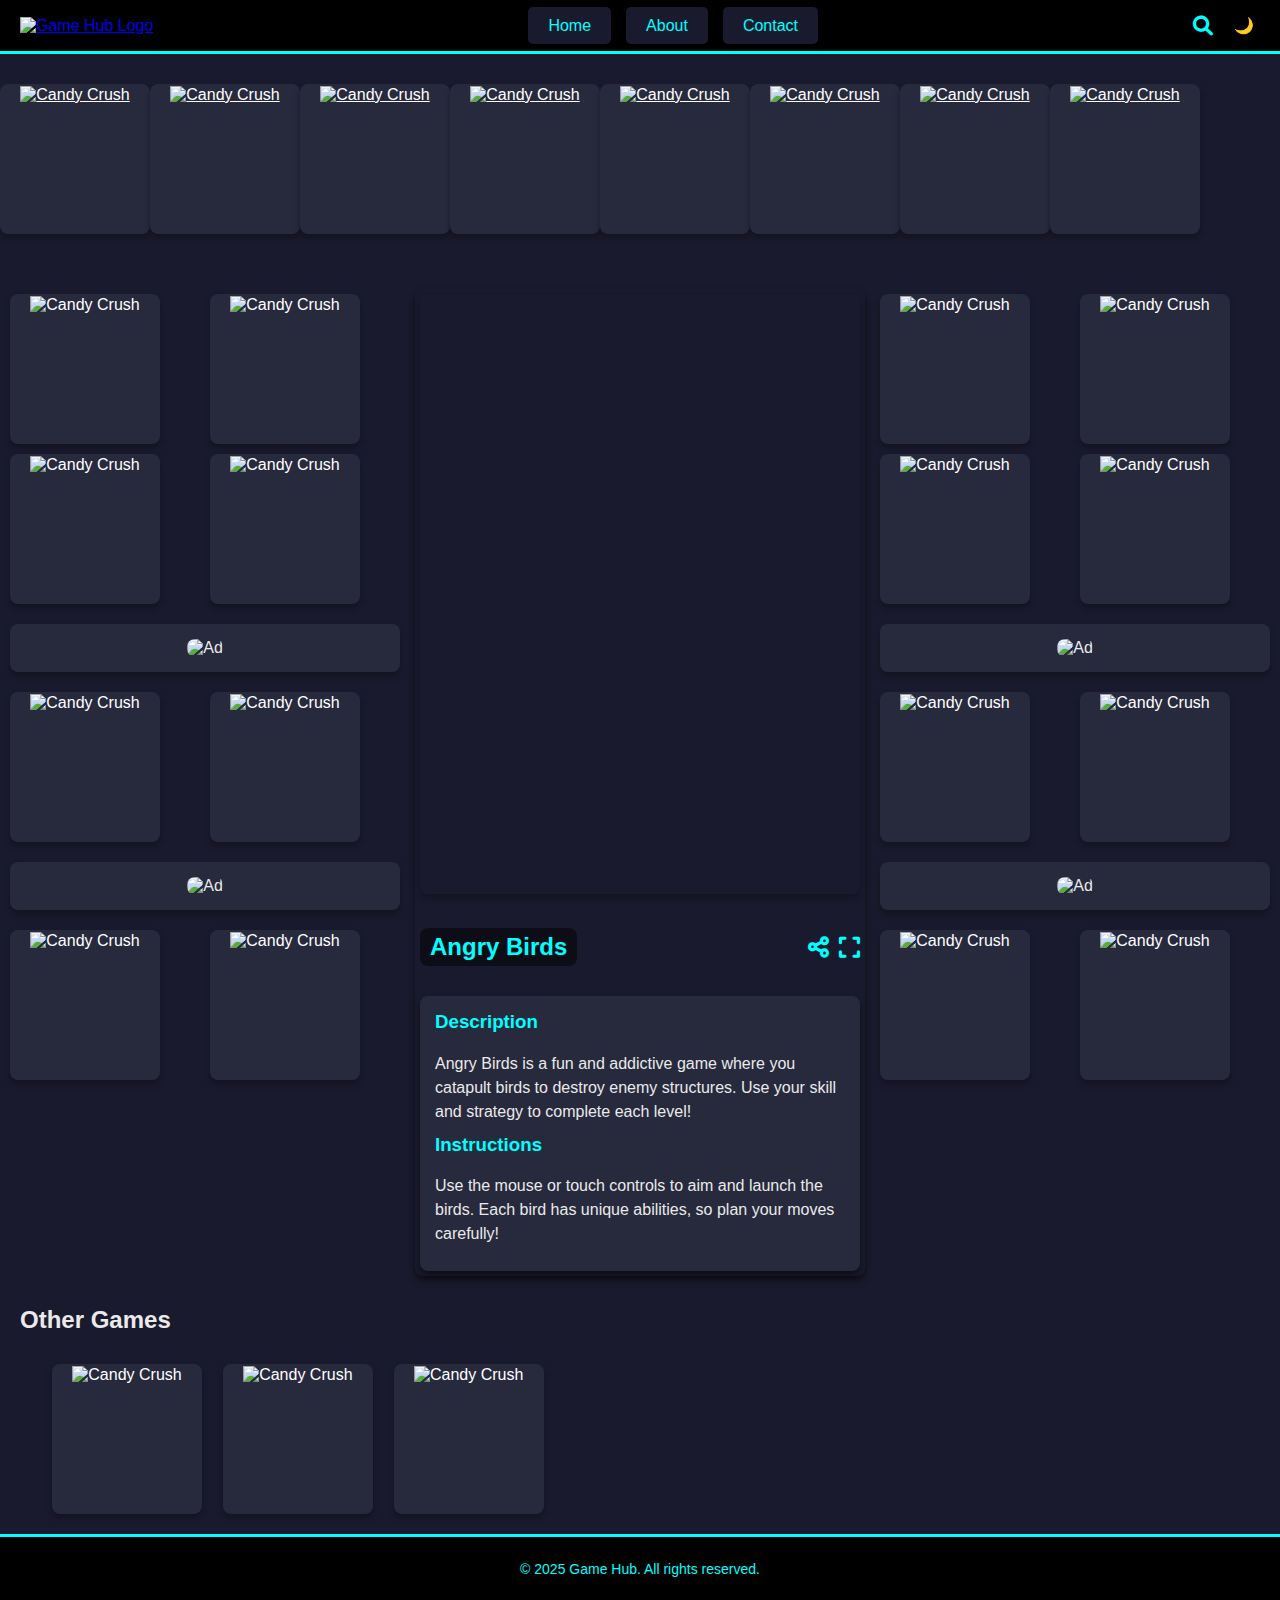
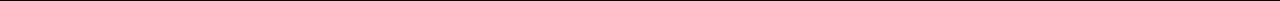
==== commit 5460edbc: "Update angry-birds.html" ====
--- a/game/angry-birds.html
+++ b/game/angry-birds.html
@@ -161,6 +161,7 @@
             font-weight: bold;
         }
     }
+    </style>
 <script>
 document.addEventListener("DOMContentLoaded", function () {
     console.log("📢 Fetching latest games...");
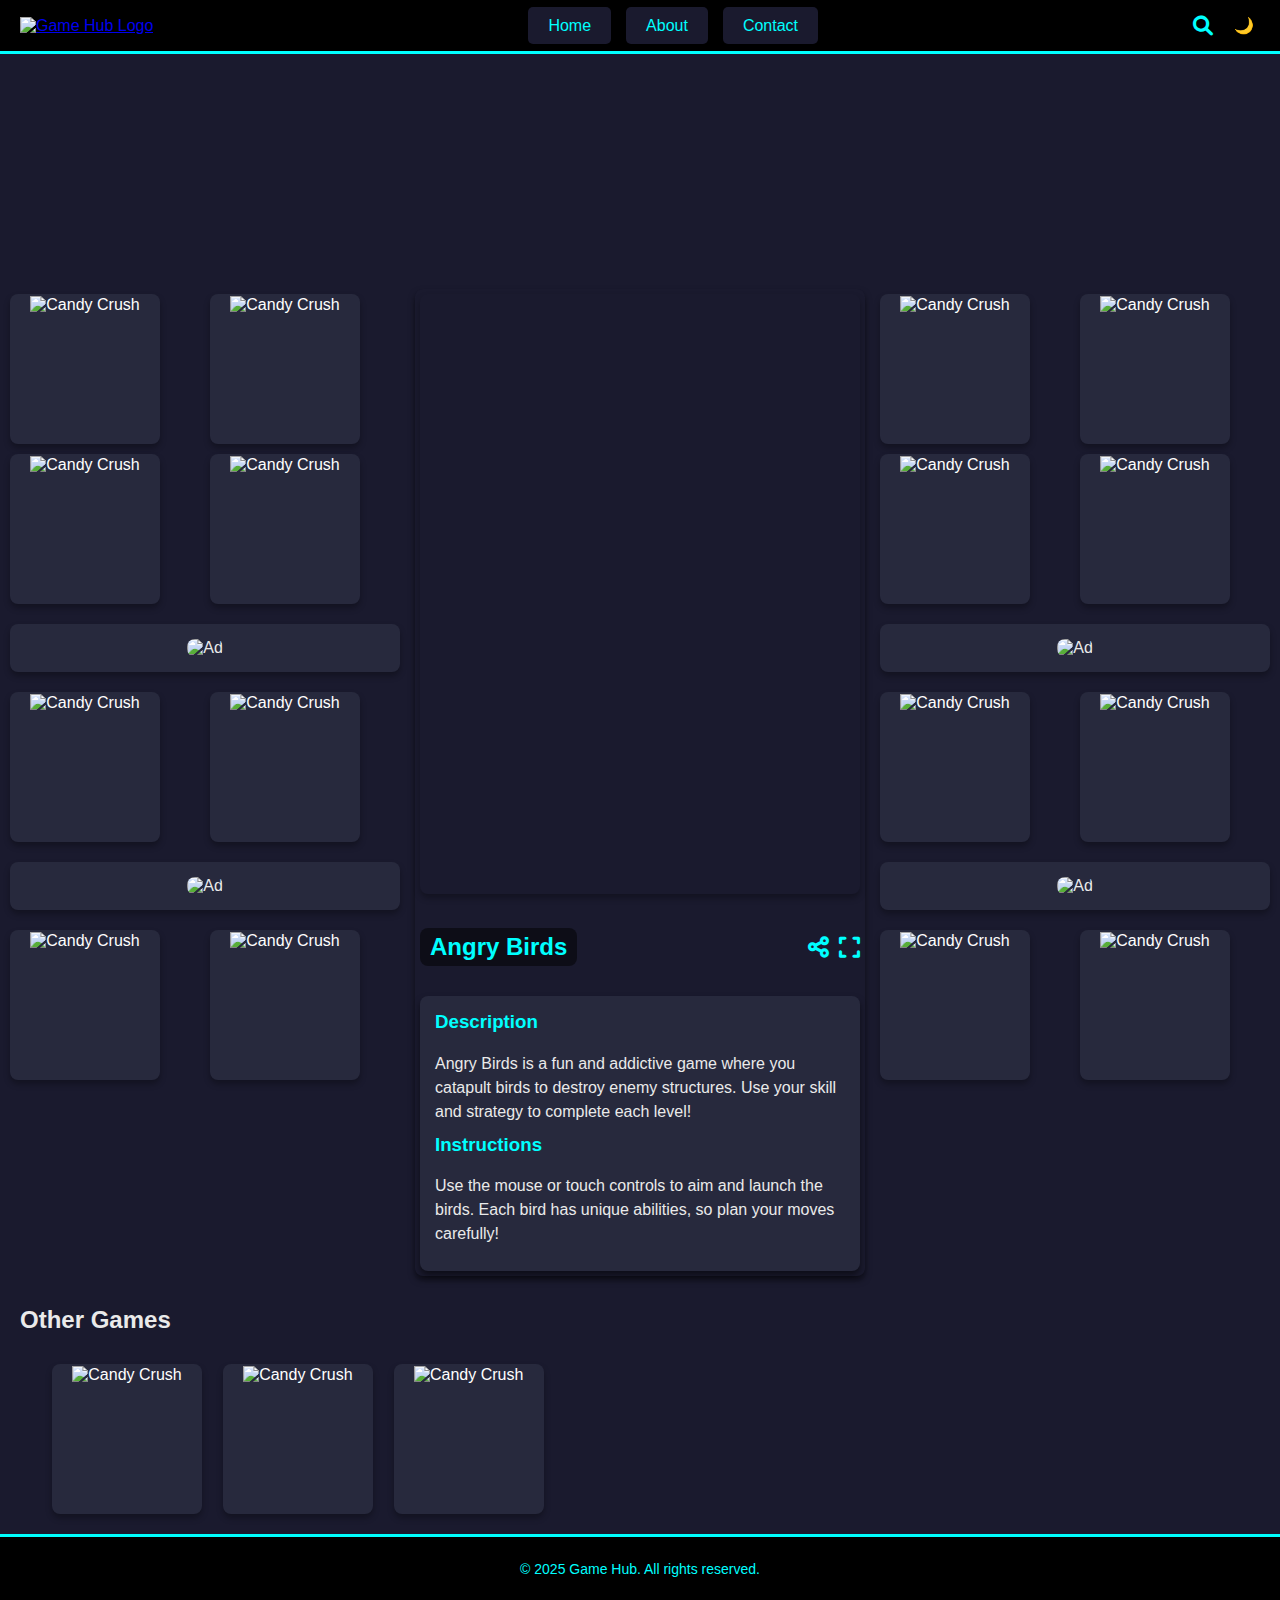
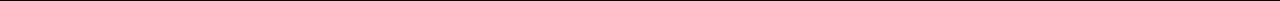
==== commit d1dd7581: "Update angry-birds.html" ====
--- a/game/angry-birds.html
+++ b/game/angry-birds.html
@@ -166,7 +166,7 @@
 document.addEventListener("DOMContentLoaded", function () {
     console.log("📢 Fetching latest games...");
 
-    fetch("../index.html")  // ✅ Ensure correct path (try "./index.html" if needed)
+    fetch("./index.html")  // ✅ Check different paths if fetch fails
         .then(response => {
             if (!response.ok) {
                 throw new Error("❌ Failed to load index.html");
@@ -176,14 +176,14 @@
         .then(html => {
             let parser = new DOMParser();
             let doc = parser.parseFromString(html, "text/html");
-            let gameList = doc.querySelector("#game-list"); // ✅ Find latest games
+            let gameList = doc.querySelector("#game-list");
 
             if (!gameList) {
                 console.error("⚠️ #game-list NOT found in index.html!");
                 return;
             }
 
-            let latestGames = gameList.querySelectorAll(".game-card"); // ✅ Get all game cards
+            let latestGames = gameList.querySelectorAll(".game-card");
             let scrollingContainer = document.querySelector(".scrolling-container");
 
             scrollingContainer.innerHTML = ""; // ✅ Clear old game cards
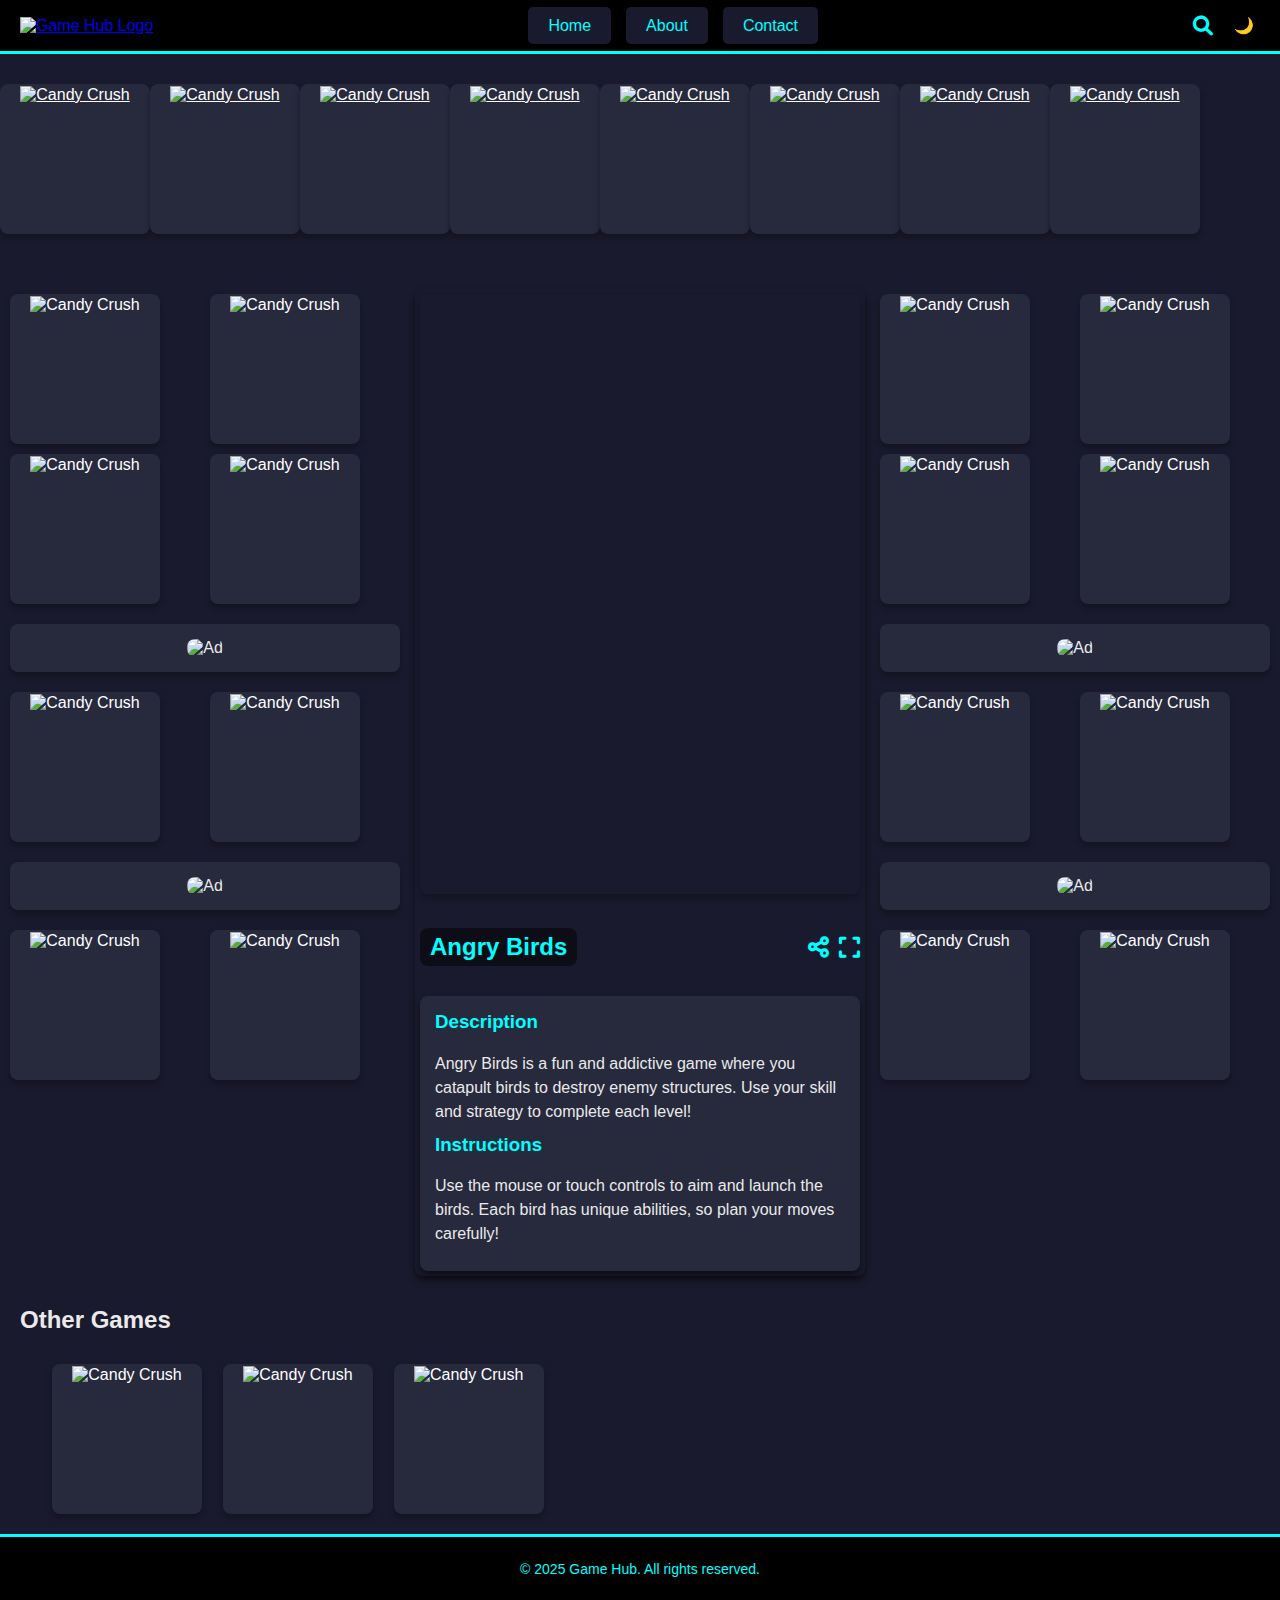
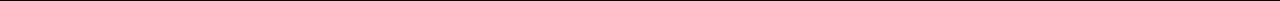
==== commit a73f77bd: "Update angry-birds.html" ====
--- a/game/angry-birds.html
+++ b/game/angry-birds.html
@@ -166,7 +166,7 @@
 document.addEventListener("DOMContentLoaded", function () {
     console.log("📢 Fetching latest games...");
 
-    fetch("./index.html")  // ✅ Check different paths if fetch fails
+    fetch("../index.html")  // ✅ Check different paths if fetch fails
         .then(response => {
             if (!response.ok) {
                 throw new Error("❌ Failed to load index.html");
